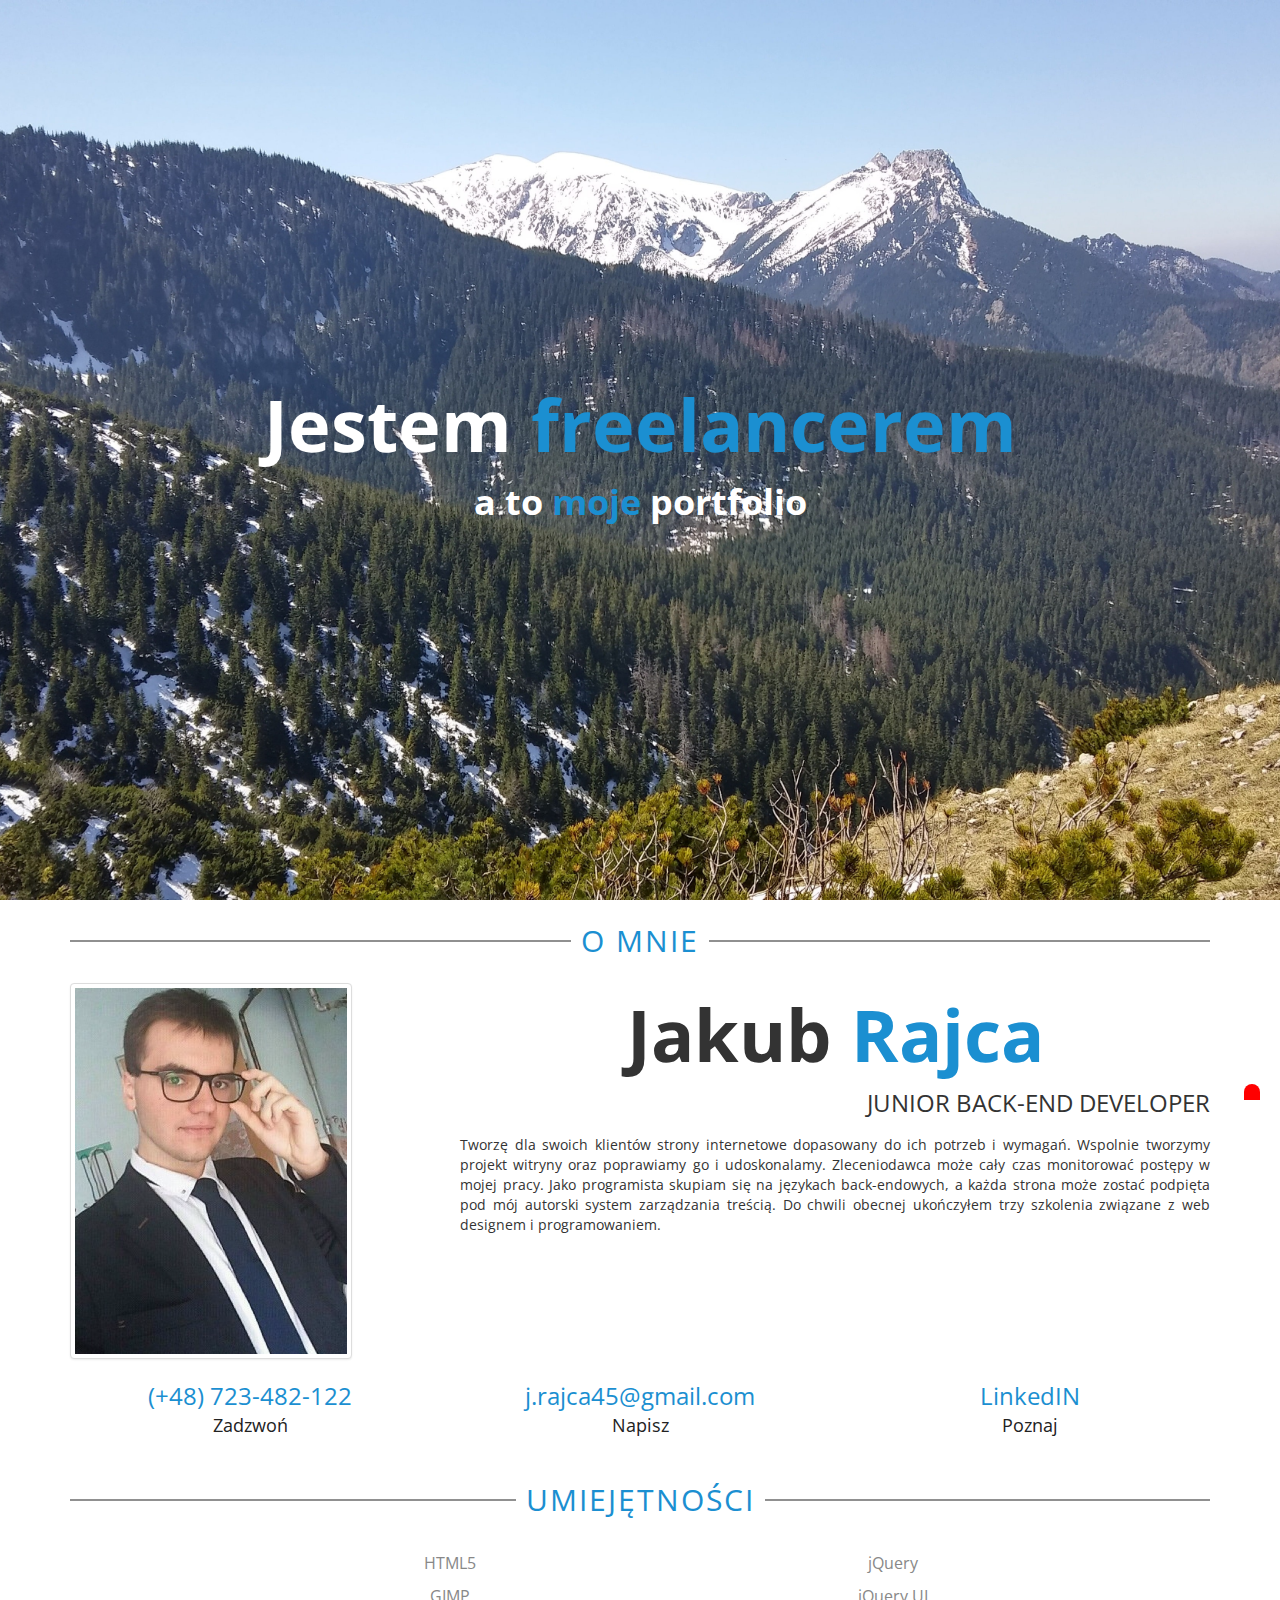
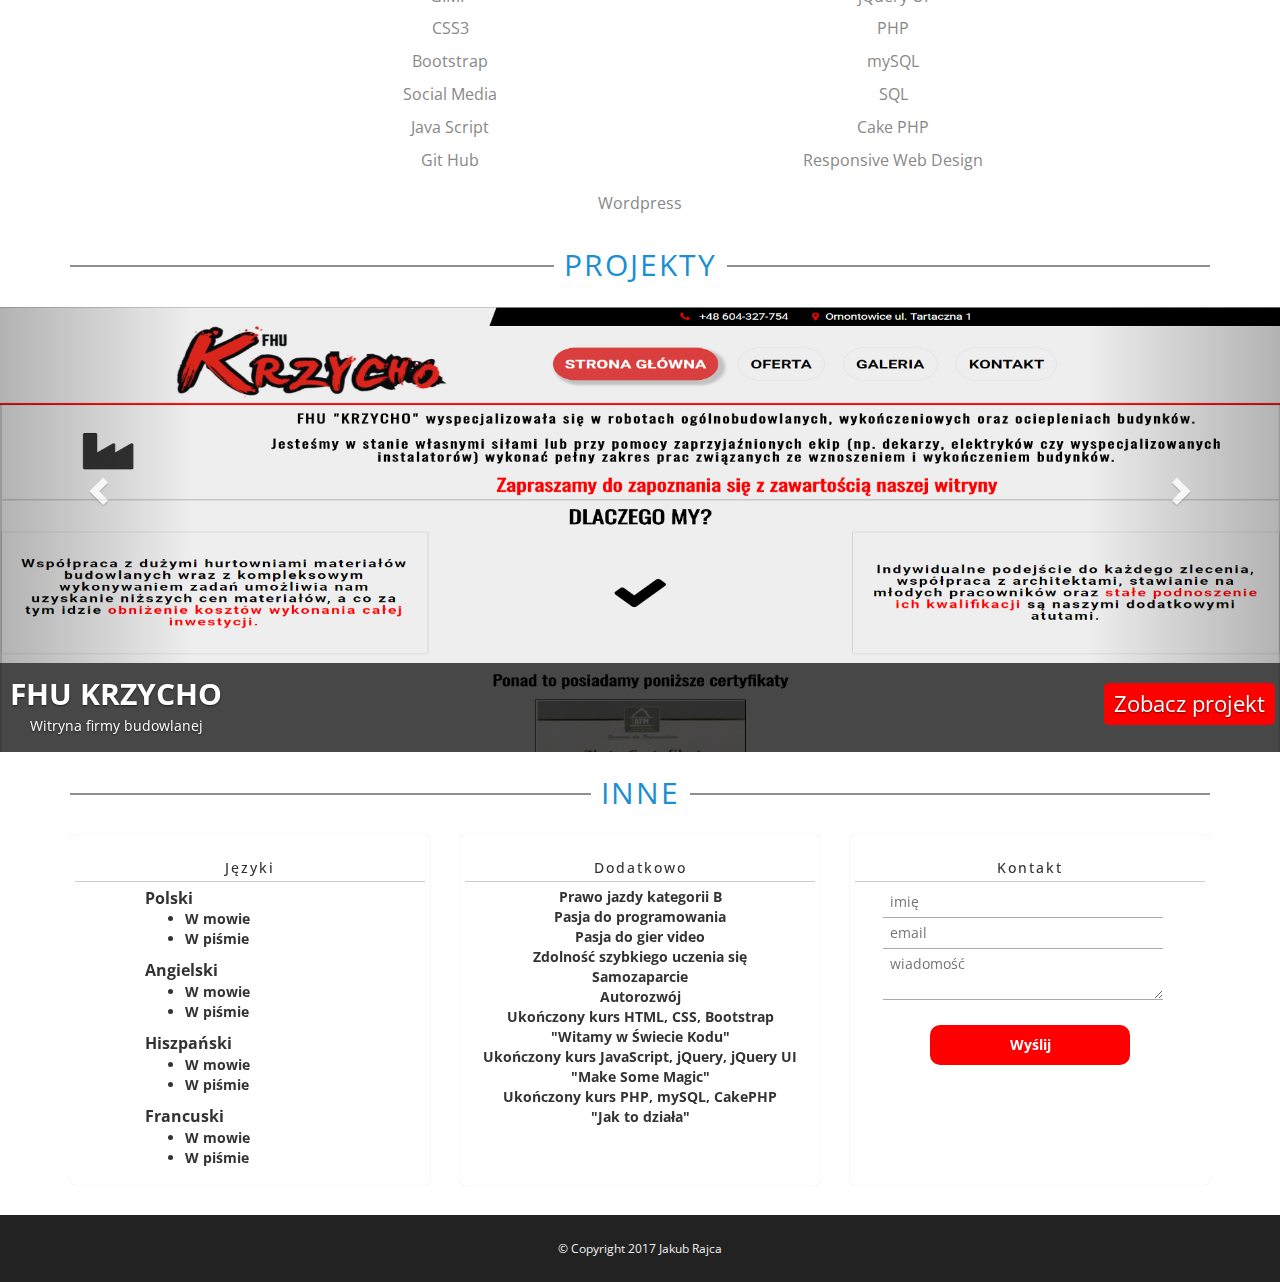
==== index.html @ 3b923778 "Małe zmiany" ====
<!DOCTYPE html>
<html>
	<head>
		<!-- metadefinicje -->
			<META charset="UTF-8">
		  <META HTTP-EQUIV="Content-Language" CONTENT="pl">
		  <META NAME="author" CONTENT="Jakub Rajca">
		  <META NAME="copyright" CONTENT="(c)2017 Jakub Rajca">
		  <META HTTP-EQUIV="Reply-to" CONTENT="j.rajca45@gmail.com">
			<!-- pozycjonowanie -->
			<meta name="robots" content="noodp">
		  <META NAME="description" CONTENT="Portfolio freelancera">
		  <META NAME="keywords" CONTENT="portfolio,Jakub Rajca,programista,front-end,back-end,strony internetowe,deweloper,programowanie,tworzenie stron,=">
		  <META NAME="robots" CONTENT="all">
		  <META NAME="revisit-after" CONTENT="7 days">
		  <META HTTP-EQUIV="Pragma" content="cache">

			<meta name="viewport" id="viewport" content="initial-scale=1.0">
		<!-- pluginy -->
			<!-- fonty -->
				<link href="https://fonts.googleapis.com/css?family=Open+Sans:400,700&amp;subset=latin-ext" rel="stylesheet">
			<!-- font awesome -->
				<link rel="stylesheet" href="https://use.fontawesome.com/releases/v5.4.1/css/all.css" integrity="sha384-5sAR7xN1Nv6T6+dT2mhtzEpVJvfS3NScPQTrOxhwjIuvcA67KV2R5Jz6kr4abQsz" crossorigin="anonymous">
			<!-- jquery -->
				<script src="plugins/jquery/main.js"></script>
			<!-- lightbox  Copyright (c) 2015 Lokesh Dhakar  http://lokeshdhakar.com  LICENSE: https://raw.githubusercontent.com/lokesh/lightbox2/master/LICENSE -->
				<link href="plugins/lightbox/css/lightbox.css" rel="stylesheet">
				<script src="plugins/lightbox/js/lightbox.js"></script>
			<!-- bootstrap -->
			<!-- Latest compiled and minified CSS -->
				<link rel="stylesheet" href="plugins/bootstrap/css/bootstrap.min.css"

			<!-- Optional theme -->
				<link rel="stylesheet" href="plugins/bootstrap/css/bootstrap-theme.min.css"

			<!-- Latest compiled and minified JavaScript -->
				<script src="plugins/bootstrap/js/bootstrap.min.js"></script>
		<!-- moje -->
			<script src="js/main.js"> </script>
			<link rel="stylesheet" href="css/main.css">
			<link rel="shortcut icon" href="img/favicon.ico">
	</head>

	<body>
	<!-- START naglowek -->
	<section class="naglowek">
		<div class="container">
			<div class="row">
				<div class="col-md-12">
					<div class="vertical" style="height:100vh;">
						<div class="vertical_in">
							<div class="naglowek_line1">Jestem <span class="color">freelancerem</span></div>
							<div class="naglowek_line2">a to <span class="color">moje</span> portfolio</div>
						</div>
					</div>
				</div>
			</div>
		</div>
	</section>
	<!-- END naglowek -->

	<!-- START about -->
		<section class="about">
			<div class="container">
				<!-- START opis -->
					<div class="row">
						<div class="col-md-12">
							<div class="opis"><span class="color">O mnie</span></div>
						</div>
					</div>
				<!-- END opis -->
				<!-- START zdjęcie i opis -->
					<div class="row">
						<div class="col-md-4">
							<a href="img/ja.png" data-lightbox="Ja" data-title="Ja"><img alt="Jakub Rajca" src="img/ja.png" class="img-responsive img-thumbnail"></a>
						</div>
						<div class="col-md-8">
							<div class="about_line1">Jakub <span class="color">Rajca</span></div>
							<div class="about_line2">Junior Back-end Developer</div>
							<div class="about_line3">
								Tworzę dla swoich klientów strony internetowe dopasowany do ich potrzeb i wymagań. Wspolnie tworzymy projekt witryny oraz poprawiamy go i udoskonalamy. Zleceniodawca może cały czas monitorować postępy w mojej pracy. Jako programista skupiam się na językach back-endowych, a każda strona może zostać podpięta pod mój autorski system zarządzania treścią. Do chwili obecnej ukończyłem trzy szkolenia związane z web designem i programowaniem.
						</div>
					</div>
				</div>
				<!-- END zdjęcie i opis -->
				<!-- START ikony -->
					<div class="row">
						<div class="col-md-4">
							<a href="tel:723482122" class="ikona" target="_blank">
								<div class="ikona_line1">
									<i class="fas fa-phone-square"></i>
								</div>
								<div class="ikona_line2 color">
									(+48) 723-482-122
								</div>
								<div class="ikona_line3">
									Zadzwoń
								</div>
							</a>
						</div>
						<div class="col-md-4">
							<a href="mailto:j.rajca45@gmail.com" class="ikona" target="_blank">
								<div class="ikona_line1">
									<i class="fa fa-envelope" aria-hidden="true"></i>
								</div>
								<div class="ikona_line2 color">
									j.rajca45@gmail.com
								</div>
								<div class="ikona_line3">
									Napisz
								</div>
							</a>
						</div>
						<div class="col-md-4">
							<a href="https://www.linkedin.com/in/jakub-rajca-a73796143/" class="ikona" target="_blank">
								<div class="ikona_line1">
									<i class="fab fa-linkedin"></i>
								</div>
								<div class="ikona_line2 color">
									LinkedIN
								</div>
								<div class="ikona_line3">
									Poznaj
								</div>
							</a>
						</div>
					</div>
				<!-- END ikony -->
			</div>
		</section>
	<!-- END about -->
	<!-- START cv -->
		<section class="cv hide">
			<div class="vertical" style="height:200px;">
				<div class="vertical_in">
					<a href="files" target="_blank" class="cvbtn bgcolor anim">Pobierz CV</a>
				</div>
			</div>
		</section>
	<!-- END cv -->
	<!-- START umiejętności -->
		<section class="skills">
			<div class="container">
					<!-- START opis -->
						<div class="row">
							<div class="col-md-12">
								<div class="opis"><span class="color">Umiejętności</span></div>
							</div>
						</div>
					<!-- END opis -->
					<div class="skill_container col-md-6 col-sm-12 col-xs-12">
					<!-- START linia -->
						<div class="row m-t-10 m-b-10">
							<div class="col-md-4">
								<i class="fab fa-html5 skills_ico hidden-sm hidden-xs"></i>
							</div>
							<div class="col-md-8">
								<div class="skills_desc">HTML5</div>
							</div>
						</div>
					<!-- END linia -->
						<!-- START linia -->
							<div class="row m-t-10 m-b-10">
								<div class="col-md-4">
									<i class="fa fa-paint-brush skills_ico hidden-xs hidden-sm" aria-hidden="true"></i>
								</div>
								<div class="col-md-8">
									<div class="skills_desc">GIMP</div>
								</div>
							</div>
						<!-- END linia -->
						<!-- START linia -->
							<div class="row m-t-10 m-b-10">
								<div class="col-md-4">
									<i class="fab fa-css3-alt skills_ico hidden-xs hidden-sm" aria-hidden="true"></i>
								</div>
								<div class="col-md-8">
									<div class="skills_desc">CSS3</div>
								</div>
							</div>
						<!-- END linia -->
						<!-- START linia -->
							<div class="row m-t-10 m-b-10">
								<div class="col-md-4">
									<i class="fa fa-table skills_ico hidden-xs hidden-sm" aria-hidden="true"></i>
								</div>
								<div class="col-md-8">
									<div class="skills_desc">Bootstrap</div>
								</div>
							</div>
						<!-- END linia -->
						<!-- START linia -->
							<div class="row m-t-10 m-b-10">
								<div class="col-md-4">
									<i class="fab fa-facebook-square skills_ico hidden-xs hidden-sm" aria-hidden="true"></i>
								</div>
								<div class="col-md-8">
									<div class="skills_desc">Social Media</div>
								</div>
							</div>
						<!-- END linia -->
						<!-- START linia -->
							<div class="row m-t-10 m-b-10">
								<div class="col-md-4">
									<i class="fab fa-js-square skills_ico hidden-xs hidden-sm" aria-hidden="true"></i>
								</div>
								<div class="col-md-8">
									<div class="skills_desc">Java Script</div>
								</div>
							</div>
						<!-- END linia -->
						<!-- START linia -->
							<div class="row m-t-10 m-b-10">
								<div class="col-md-4">
									<i class="fab fa-github skills_ico hidden-xs hidden-sm" aria-hidden="true"></i>
								</div>
								<div class="col-md-8">
									<div class="skills_desc">Git Hub</div>
								</div>
							</div>
						<!-- END linia -->
					</div>
					<div class="skill_container col-md-4 col-sm-12 col-xs-12">
						<!-- START linia -->
							<div class="row m-t-10 m-b-10">
								<div class="col-md-4">
									<i class="fa fa-book skills_ico hidden-xs hidden-sm" aria-hidden="true"></i>
								</div>
								<div class="col-md-8">
									<div class="skills_desc">jQuery</div>
								</div>
							</div>
						<!-- END linia -->
						<!-- START linia -->
							<div class="row m-t-10 m-b-10">
								<div class="col-md-4">
									<i class="fa fa-user skills_ico hidden-xs hidden-sm" aria-hidden="true"></i>
								</div>
								<div class="col-md-8">
									<div class="skills_desc">jQuery UI</div>
								</div>
							</div>
						<!-- END linia -->
						<!-- START linia -->
							<div class="row m-t-10 m-b-10">
								<div class="col-md-4">
									<i class="fas fa-file-code skills_ico hidden-xs hidden-sm" aria-hidden="true"></i>
								</div>
								<div class="col-md-8">
									<div class="skills_desc">PHP</div>
								</div>
							</div>
						<!-- END linia -->
						<!-- START linia -->
							<div class="row m-t-10 m-b-10">
								<div class="col-md-4">
									<i class="fas fa-database skills_ico hidden-xs hidden-sm" aria-hidden="true"></i>
								</div>
								<div class="col-md-8">
									<div class="skills_desc">mySQL</div>
								</div>
							</div>
						<!-- END linia -->
						<!-- START linia -->
							<div class="row m-t-10 m-b-10">
								<div class="col-md-4">
									<i class="fas fa-database skills_ico hidden-xs hidden-sm" aria-hidden="true"></i>
								</div>
								<div class="col-md-8">
									<div class="skills_desc">SQL</div>
								</div>
							</div>
						<!-- END linia -->
						<!-- START linia -->
							<div class="row m-t-10 m-b-10">
								<div class="col-md-4">
									<i class="fas fa-birthday-cake skills_ico hidden-xs hidden-sm" aria-hidden="true"></i>
								</div>
								<div class="col-md-8">
									<div class="skills_desc">Cake PHP</div>
								</div>
							</div>
						<!-- END linia -->
						<!-- START linia -->
							<div class="row m-t-10 m-b-10">
								<div class="col-md-4">
									<i class="fa fa-table skills_ico hidden-xs hidden-sm" aria-hidden="true"></i>
								</div>
								<div class="col-md-8">
									<div class="skills_desc">Responsive Web Design</div>
								</div>
							</div>
						<!-- END linia -->
					</div>
					<div class="skill_container col-md-12 col-sm-12 col-xs-12" style="text-align:center;">
					<!-- START linia -->
						<div class="row m-t-10 m-b-10">
							<div class="col-md-12">
								<i class="fab fa-wordpress skills_ico hidden-xs hidden-sm" aria-hidden="true" style="float:none;"></i>
								<div class="skills_desc">Wordpress</div>
							</div>
						</div>
					<!-- END linia -->
				</div>
			</div>
		</section>
	<!-- END umiejętności -->
	<!-- START projekty -->
		<section class="projects hidden-xs hidden-sm">
			<div class="container">
				<!-- START opis -->
						<div class="row">
							<div class="col-md-12">
								<div class="opis"><span class="color">Projekty</span></div>
							</div>
						</div>
					<!-- END opis -->
			</div>
			<!-- START slider -->
				<div id="carousel-example-generic" class="carousel slide" data-ride="carousel">

					  <!-- Wrapper for slides -->
						<div class="carousel-inner" role="listbox">
							<!-- START item -->
								<div class="item active">
									<img class="slider_img" src="img/slider/1.jpg" alt="">
									<div class="carousel-caption">
										<div class="conteiner-fluid">
											<div class="row">
												<div class="col-md-8">
													<div class="slider_title">
														FHU Krzycho
													</div>
													<div class="slider_desc">
														Witryna firmy budowlanej
													</div>
												</div>
													<a href="http://test.jakubrajca.pl/" target="_blank" class="slider_btn bgcolor">
														Zobacz projekt
													</a>
												</div>
											</div>
										</div>
									</div>
									<div class="item">
										<img class="slider_img" src="img/slider/2.jpg" alt="">
										<div class="carousel-caption">
											<div class="conteiner-fluid">
												<div class="row">
													<div class="col-md-8">
														<div class="slider_title">
															Marek Sztaigli
														</div>
														<div class="slider_desc">
															Portfolio fotografa. Zawiera autorski - napisany przeze mnie system cms.
														</div>
													</div>
														<a href="http://marekphoto.pl" target="_blank" class="slider_btn bgcolor">
															Zobacz projekt
														</a>
													</div>
												</div>
											</div>
										</div>
										<div class="item">
											<img class="slider_img" src="img/slider/3.jpg" alt="">
											<div class="carousel-caption">
												<div class="conteiner-fluid">
													<div class="row">
														<div class="col-md-8">
															<div class="slider_title">
																Th-gama
															</div>
															<div class="slider_desc">
																Witryna firmy TH-GAMA.
															</div>
														</div>
															<a href="http://th-gama.pl/" target="_blank" class="slider_btn bgcolor">
																Zobacz projekt
															</a>
														</div>
													</div>
												</div>
											</div>

					  <!-- Controls -->
						  <a class="left carousel-control" href="#carousel-example-generic" role="button" data-slide="prev">
							<span class="glyphicon glyphicon-chevron-left" aria-hidden="true"></span>
							<span class="sr-only">Previous</span>
						  </a>
						  <a class="right carousel-control" href="#carousel-example-generic" role="button" data-slide="next">
							<span class="glyphicon glyphicon-chevron-right" aria-hidden="true"></span>
							<span class="sr-only">Next</span>
						  </a>
					</div>
				</div>
			<!-- END slider -->
		</section>
	<!-- END projekty -->
	<!-- START projekty mobile -->
		<section class="projects_small visible-xs visible-sm">
			<!-- START opis -->
				<div class="row">
					<div class="col-md-12">
						<div class="opis"><span class="color">Projekty</span></div>
					</div>
				</div>
			<!-- END opis -->
			<div class="container">
				<div class="project_box">
					<div class="project_pic">
						<a href="http://test.jakubrajca.pl" target="_blank">
							<img class="img-responsive"src="img/slider/1.jpg">
						</a>
					</div>
					<div class="project_title">
						FHU Krzycho
					</div>
				</div>
			</div>
			<div class="container">
				<div class="project_box">
					<div class="project_pic">
						<a href="http://marekphoto.pl" target="_blank">
							<img class="img-responsive"src="img/slider/2.jpg">
						</a>
					</div>
					<div class="project_title">
						Marek Photo
					</div>
				</div>
			</div>
			<div class="container">
				<div class="project_box">
					<div class="project_pic">
						<a href="http://th-gama.pl" target="_blank">
							<img class="img-responsive"src="img/slider/3.jpg">
						</a>
					</div>
					<div class="project_title">
						Th-gama
					</div>
				</div>
			</div>
		</section>
	<!-- END projekty mobile -->
	<!-- START inne -->
		<section class="other">
			<div class="container">
				<!-- START opis -->
						<div class="row">
							<div class="col-md-12">
								<div class="opis"><span class="color">Inne</span></div>
							</div>
						</div>
					<!-- END opis -->
					<div class="row">
						<!--START onebox -->
							<div class="col-md-4">
								<div class="others_onebox anim">
									<h3>Języki</h3>
									<!--START język -->
										<div class="language_box">
											<div class="language_title">
												Polski
											</div>
											<ul>
												<li>
													<b>W mowie</b>
													<br>
													<i class="fa fa-star color" aria-hidden="true"></i>
													<i class="fa fa-star color" aria-hidden="true"></i>
													<i class="fa fa-star color" aria-hidden="true"></i>
													<i class="fa fa-star color" aria-hidden="true"></i>
													<i class="fa fa-star color" aria-hidden="true"></i>
												</li>
												<li>
													<b>W piśmie</b>
													<br>
													<i class="fa fa-star color" aria-hidden="true"></i>
													<i class="fa fa-star color" aria-hidden="true"></i>
													<i class="fa fa-star color" aria-hidden="true"></i>
													<i class="fa fa-star" aria-hidden="true"></i>
													<i class="fa fa-star" aria-hidden="true"></i>
												</li>
											</ul>
										</div>
									<!-- END język -->
									<!--START język -->
										<div class="language_box">
											<div class="language_title">
												Angielski
											</div>
											<ul>
												<li>
													<b>W mowie</b>
													<br>
													<i class="fa fa-star color" aria-hidden="true"></i>
													<i class="fa fa-star color" aria-hidden="true"></i>
													<i class="fa fa-star color" aria-hidden="true"></i>
													<i class="fa fa-star color" aria-hidden="true"></i>
													<i class="fa fa-star color" aria-hidden="true"></i>
												</li>
												<li>
													<b>W piśmie</b>
													<br>
													<i class="fa fa-star color" aria-hidden="true"></i>
													<i class="fa fa-star color" aria-hidden="true"></i>
													<i class="fa fa-star color" aria-hidden="true"></i>
													<i class="fa fa-star color" aria-hidden="true"></i>
													<i class="fa fa-star" aria-hidden="true"></i>
												</li>
											</ul>
										</div>
									<!-- END język -->
									<!--START język -->
										<div class="language_box">
											<div class="language_title">
												Hiszpański
											</div>
											<ul>
												<li>
													<b>W mowie</b>
													<br>
													<i class="fa fa-star color" aria-hidden="true"></i>
													<i class="fa fa-star color" aria-hidden="true"></i>
													<i class="fa fa-star color" aria-hidden="true"></i>
													<i class="fa fa-star" aria-hidden="true"></i>
													<i class="fa fa-star" aria-hidden="true"></i>
												</li>
												<li>
													<b>W piśmie</b>
													<br>
													<i class="fa fa-star color" aria-hidden="true"></i>
													<i class="fa fa-star color" aria-hidden="true"></i>
													<i class="fa fa-star color" aria-hidden="true"></i>
													<i class="fa fa-star" aria-hidden="true"></i>
													<i class="fa fa-star" aria-hidden="true"></i>
												</li>
											</ul>
										</div>
									<!-- END język -->
									<!--START język -->
										<div class="language_box">
											<div class="language_title">
												Francuski
											</div>
											<ul>
												<li>
													<b>W mowie</b>
													<br>
													<i class="fa fa-star color" aria-hidden="true"></i>
													<i class="fa fa-star color" aria-hidden="true"></i>
													<i class="fa fa-star" aria-hidden="true"></i>
													<i class="fa fa-star" aria-hidden="true"></i>
													<i class="fa fa-star" aria-hidden="true"></i>
												</li>
												<li>
													<b>W piśmie</b>
													<br>
													<i class="fa fa-star color" aria-hidden="true"></i>
													<i class="fa fa-star color" aria-hidden="true"></i>
													<i class="fa fa-star" aria-hidden="true"></i>
													<i class="fa fa-star" aria-hidden="true"></i>
													<i class="fa fa-star" aria-hidden="true"></i>
												</li>
											</ul>
										</div>
									<!-- END język -->
								</div>
							</div>
						<!-- END onebox -->
						<!--START onebox -->
							<div class="col-md-4">
								<div class="others_onebox anim">
									<h3>Dodatkowo</h3>
									<div class="others_others">
										<ul class="others_list">
											<li>Prawo jazdy kategorii B</li>
											<li>Pasja do programowania</li>
											<li>Pasja do gier video</li>
											<li>Zdolność szybkiego uczenia się</li>
											<li>Samozaparcie</li>
											<li>Autorozwój</li>
											<li>Ukończony kurs HTML, CSS, Bootstrap <br>"Witamy w Świecie Kodu"</li>
											<li>Ukończony kurs JavaScript, jQuery, jQuery UI <br> "Make Some Magic"</li>
											<li>Ukończony kurs PHP, mySQL, CakePHP <br> "Jak to działa"</li>
										</ul>
									</div>
								</div>
							</div>
						<!-- END onebox -->
						<!--START onebox -->
							<div class="col-md-4">
								<div class="others_onebox anim">
									<h3>Kontakt</h3>
									<div class="kontakt_box_all1">
										<input class="contact_elem" id="c_name" placeholder="imię">
										<div class="error err_c_name"></div>
										<input class="contact_elem" id="c_email" placeholder="email">
										<div class="error err_c_email"></div>
										<textarea class="contact_elem" id="c_text" placeholder="wiadomość"></textarea>
										<div class="error err_c_text"></div>
										<div class="contact_btn bgcolor">Wyślij</div>
									</div>
									<div class="kontakt_box_all2">

									</div>
								</div>
							</div>
						<!-- END onebox -->
					</div>
			</div>
		</section>
	<!-- END inne -->
	<!-- START stopka -->
		<footer class="footer">
			<div class="footer_copy">
				&copy Copyright 2017 Jakub Rajca
			</div>
		</footer>
	<!-- END stopka -->
	<div class="arrow bgcolor anim">
		<i class="fas fa-arrow-up anim"></i>
	</div>
	</body>
</html>
---- css/main.css ----
@import url('constant.css');
@import url('layout.css');
@import url('bootstrapfix.css');
@import url('mobile.css');
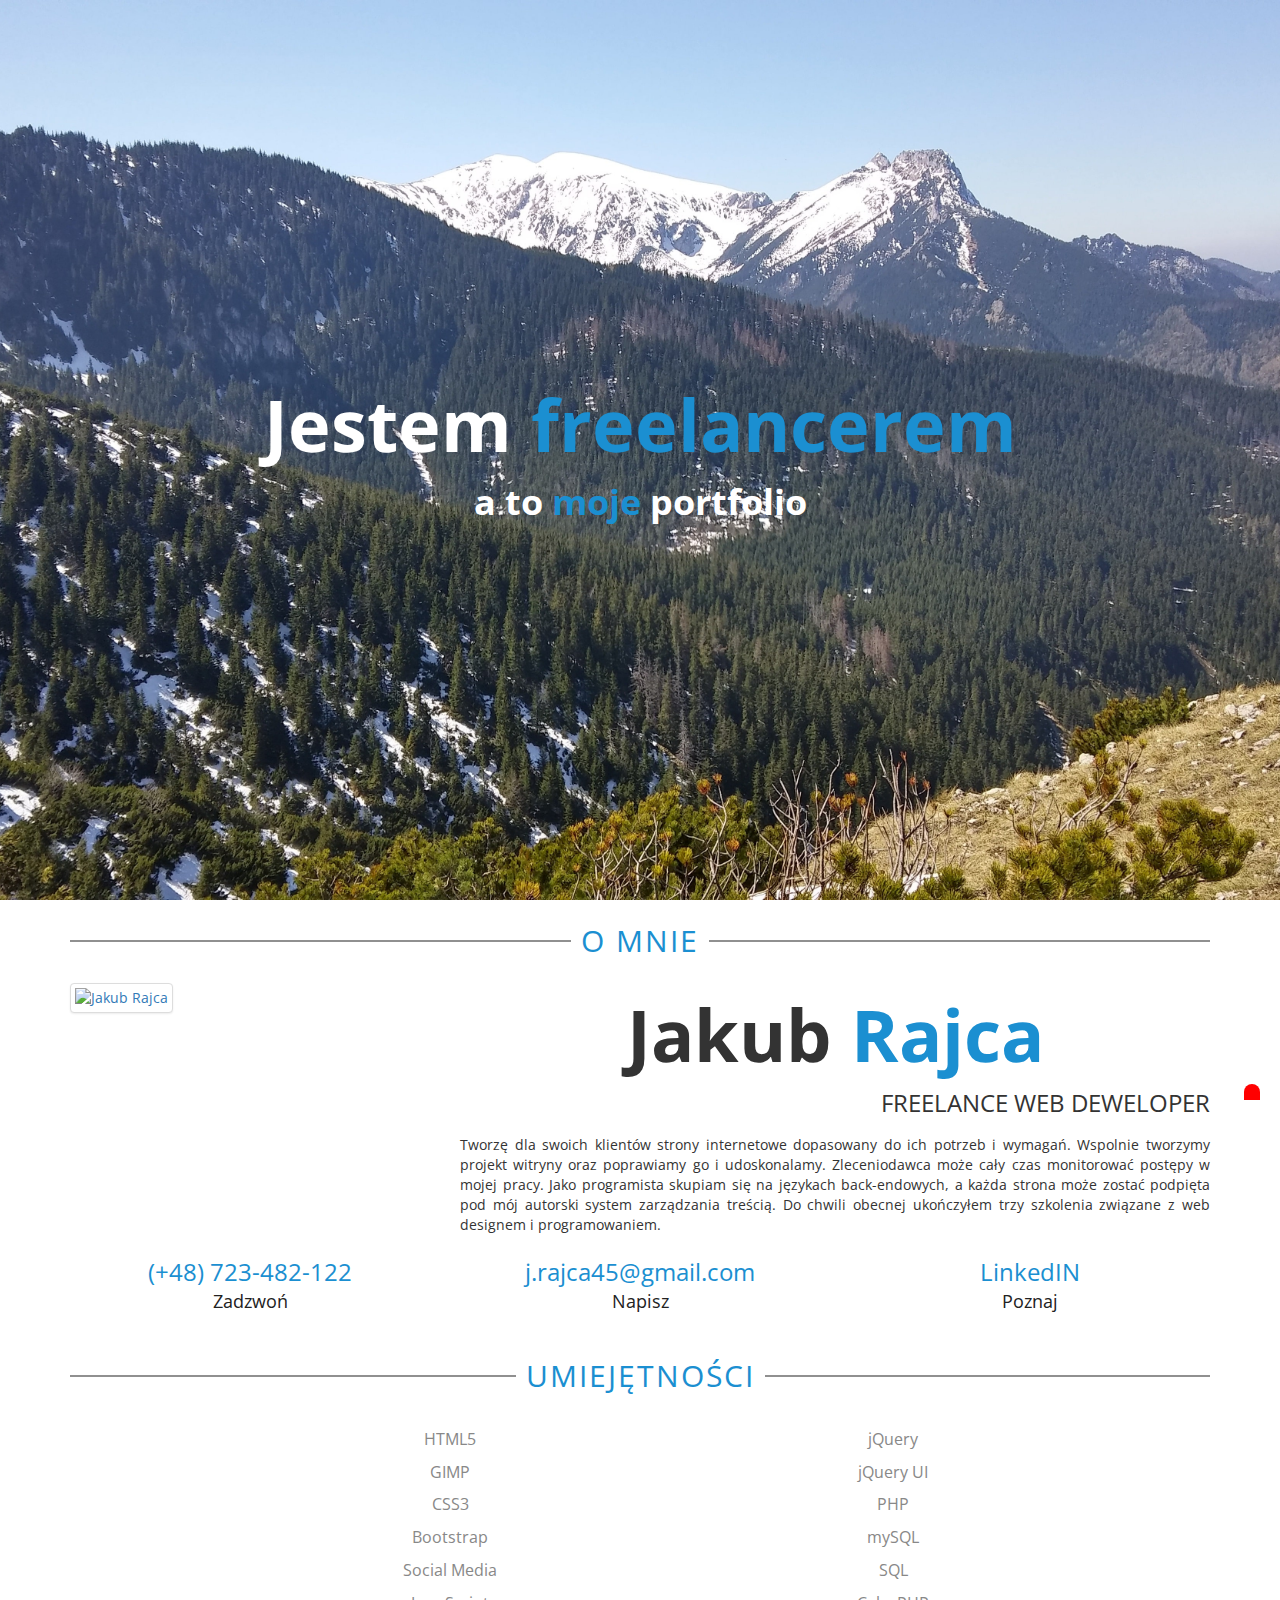
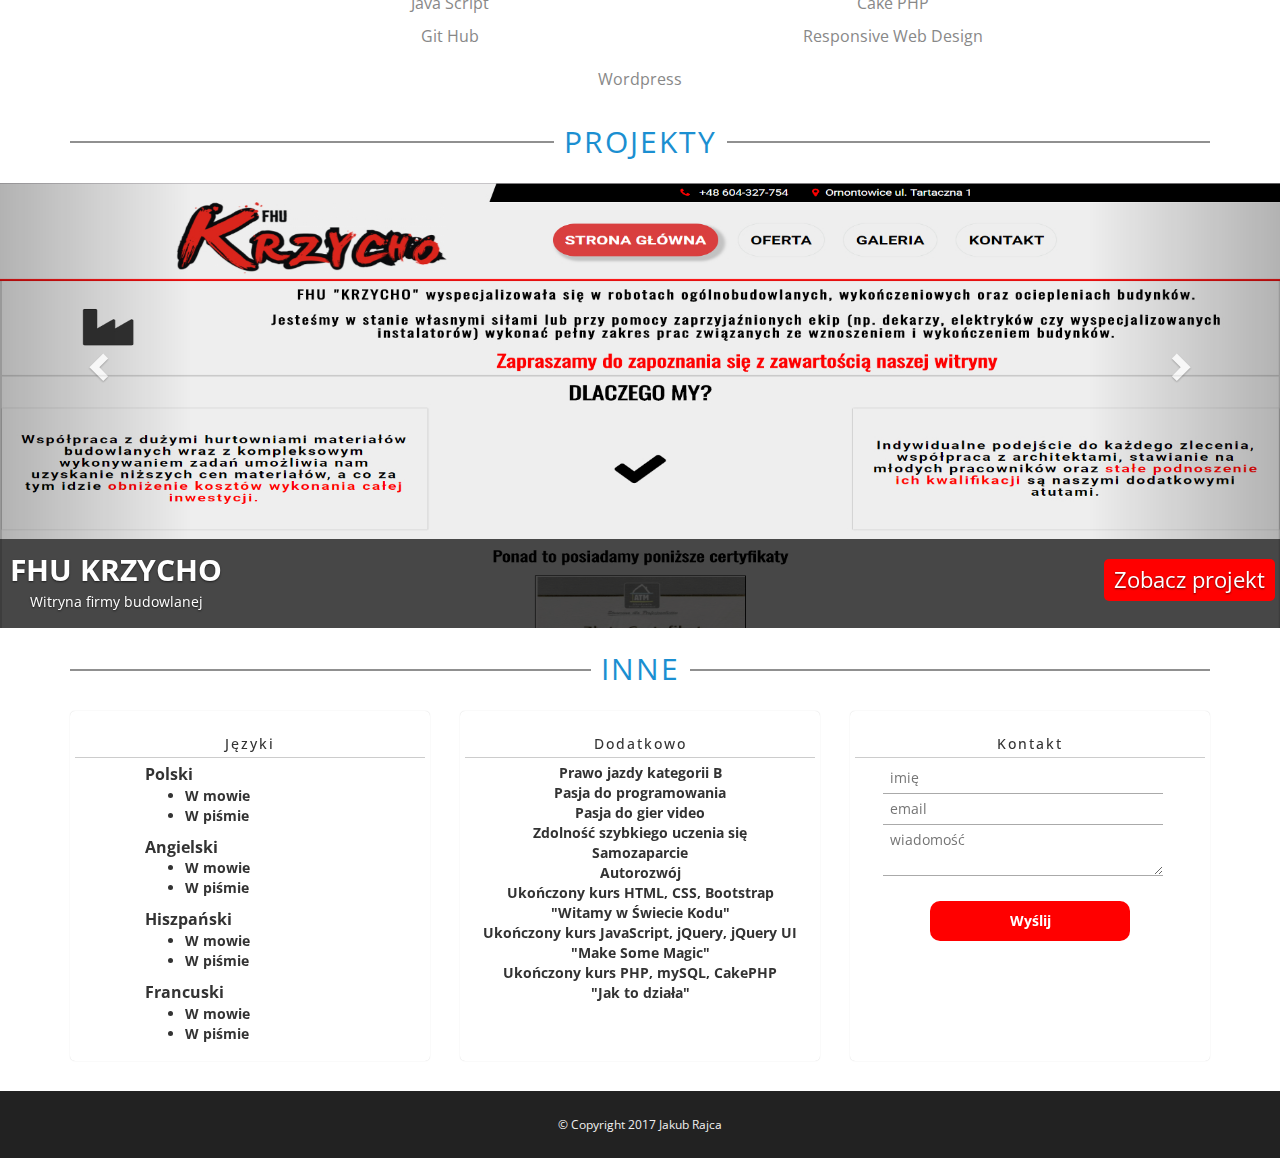
==== commit 49822a31: "Responive Changes" ====
--- a/index.html
+++ b/index.html
@@ -72,11 +72,11 @@
 				<!-- START zdjęcie i opis -->
 					<div class="row">
 						<div class="col-md-4">
-							<a href="img/ja.png" data-lightbox="Ja" data-title="Ja"><img alt="Jakub Rajca" src="img/ja.png" class="img-responsive img-thumbnail"></a>
+							<a href="img/ja.jpg" data-lightbox="Ja" data-title="Ja"><img alt="Jakub Rajca" src="img/ja.jpg" class="img-responsive img-thumbnail"></a>
 						</div>
 						<div class="col-md-8">
 							<div class="about_line1">Jakub <span class="color">Rajca</span></div>
-							<div class="about_line2">Junior Back-end Developer</div>
+							<div class="about_line2">Freelance Web Deweloper</div>
 							<div class="about_line3">
 								Tworzę dla swoich klientów strony internetowe dopasowany do ich potrzeb i wymagań. Wspolnie tworzymy projekt witryny oraz poprawiamy go i udoskonalamy. Zleceniodawca może cały czas monitorować postępy w mojej pracy. Jako programista skupiam się na językach back-endowych, a każda strona może zostać podpięta pod mój autorski system zarządzania treścią. Do chwili obecnej ukończyłem trzy szkolenia związane z web designem i programowaniem.
 						</div>
@@ -335,7 +335,7 @@
 														Witryna firmy budowlanej
 													</div>
 												</div>
-													<a href="http://test.jakubrajca.pl/" target="_blank" class="slider_btn bgcolor">
+													<a href="http://projekt1.wipaka.com.pl/" target="_blank" class="slider_btn bgcolor">
 														Zobacz projekt
 													</a>
 												</div>
@@ -382,6 +382,26 @@
 													</div>
 												</div>
 											</div>
+											<div class="item">
+												<img class="slider_img" src="img/slider/4.png" alt="">
+												<div class="carousel-caption">
+													<div class="conteiner-fluid">
+														<div class="row">
+															<div class="col-md-8">
+																<div class="slider_title">
+																	Konfigurator Cenowy
+																</div>
+																<div class="slider_desc">
+																	Porównywarka cen stworzona dla firmy produkującej komputery
+																</div>
+															</div>
+																<a href="http://projekt2.wipaka.com.pl/" target="_blank" class="slider_btn bgcolor">
+																	Zobacz projekt
+																</a>
+															</div>
+														</div>
+													</div>
+												</div>
 
 					  <!-- Controls -->
 						  <a class="left carousel-control" href="#carousel-example-generic" role="button" data-slide="prev">
@@ -398,7 +418,7 @@
 		</section>
 	<!-- END projekty -->
 	<!-- START projekty mobile -->
-		<section class="projects_small visible-xs visible-sm">
+		<section class="container projects_small visible-xs visible-sm">
 			<!-- START opis -->
 				<div class="row">
 					<div class="col-md-12">
@@ -409,7 +429,7 @@
 			<div class="container">
 				<div class="project_box">
 					<div class="project_pic">
-						<a href="http://test.jakubrajca.pl" target="_blank">
+						<a href="http://projekt1.jakubrajca.pl" target="_blank">
 							<img class="img-responsive"src="img/slider/1.jpg">
 						</a>
 					</div>
@@ -418,6 +438,7 @@
 					</div>
 				</div>
 			</div>
+			<hr>
 			<div class="container">
 				<div class="project_box">
 					<div class="project_pic">
@@ -430,6 +451,7 @@
 					</div>
 				</div>
 			</div>
+			<hr>
 			<div class="container">
 				<div class="project_box">
 					<div class="project_pic">
@@ -439,6 +461,19 @@
 					</div>
 					<div class="project_title">
 						Th-gama
+					</div>
+				</div>
+			</div>
+			<hr>
+			<div class="container">
+				<div class="project_box">
+					<div class="project_pic">
+						<a href="http://projekt2.wipaka.com.pl/" target="_blank">
+							<img class="img-responsive"src="img/slider/4.png">
+						</a>
+					</div>
+					<div class="project_title">
+						Konfigurator Cenowy
 					</div>
 				</div>
 			</div>
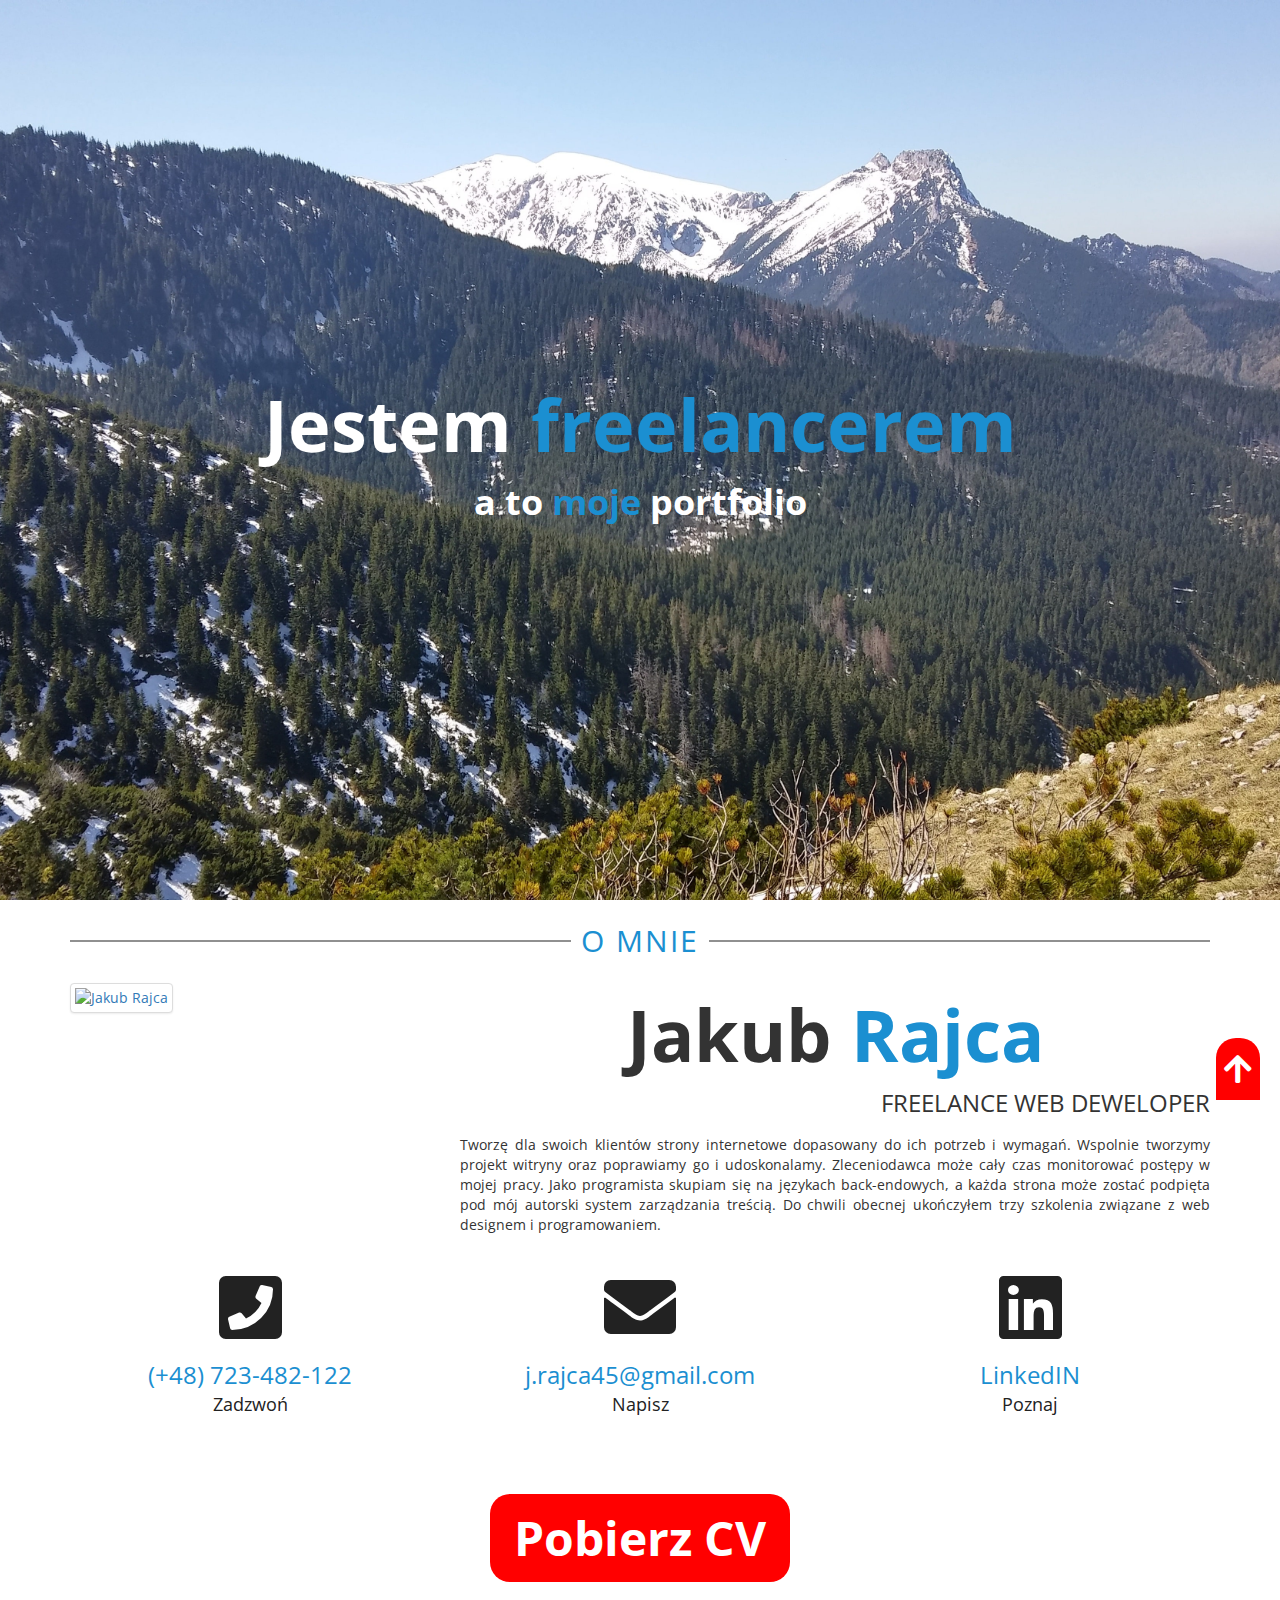
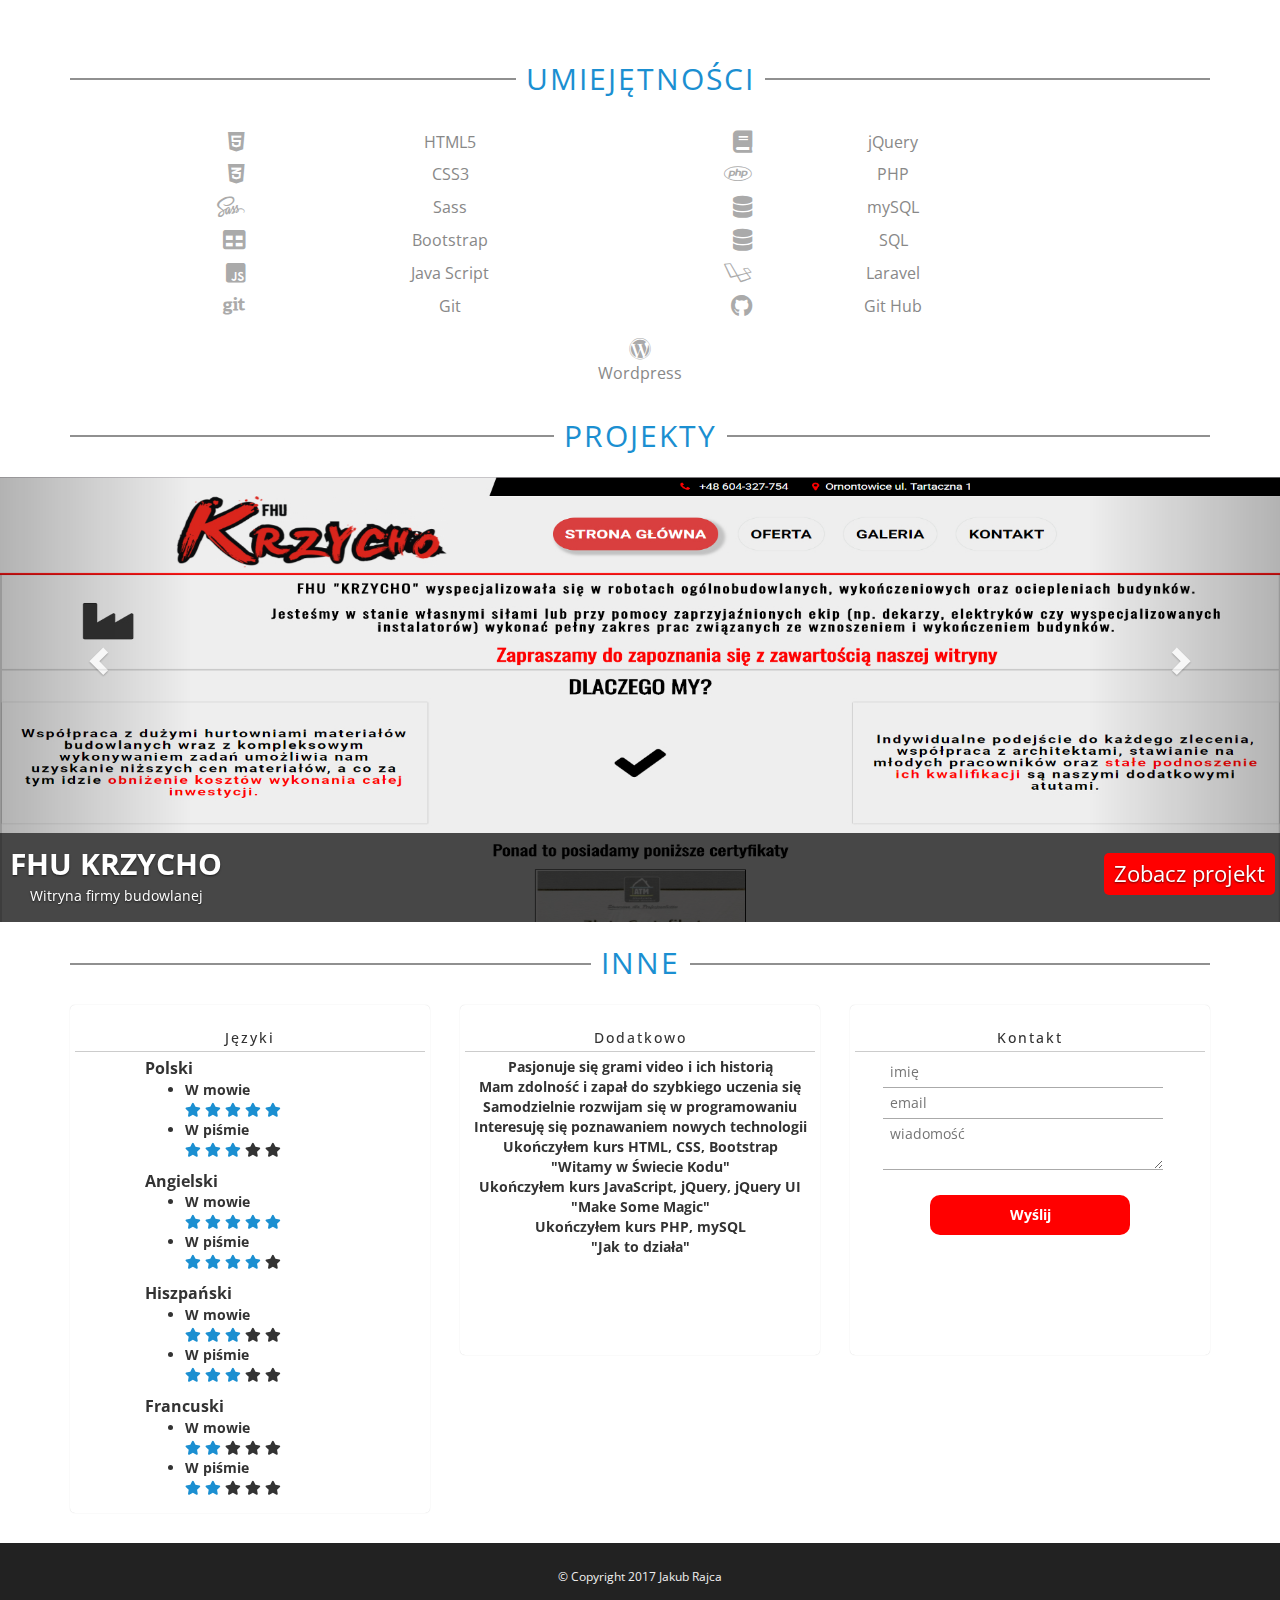
==== commit 79547637: "FontAwesome Update" ====
--- a/index.html
+++ b/index.html
@@ -1,26 +1,25 @@
 <!DOCTYPE html>
 <html>
 	<head>
+		<title>Portfolio Jakub Rajca</title>
 		<!-- metadefinicje -->
-			<META charset="UTF-8">
-		  <META HTTP-EQUIV="Content-Language" CONTENT="pl">
-		  <META NAME="author" CONTENT="Jakub Rajca">
-		  <META NAME="copyright" CONTENT="(c)2017 Jakub Rajca">
-		  <META HTTP-EQUIV="Reply-to" CONTENT="j.rajca45@gmail.com">
-			<!-- pozycjonowanie -->
-			<meta name="robots" content="noodp">
-		  <META NAME="description" CONTENT="Portfolio freelancera">
-		  <META NAME="keywords" CONTENT="portfolio,Jakub Rajca,programista,front-end,back-end,strony internetowe,deweloper,programowanie,tworzenie stron,=">
-		  <META NAME="robots" CONTENT="all">
-		  <META NAME="revisit-after" CONTENT="7 days">
-		  <META HTTP-EQUIV="Pragma" content="cache">
-
-			<meta name="viewport" id="viewport" content="initial-scale=1.0">
+		<meta name="title" content="Portfolio Jakub Rajca">
+		<meta name="description" content="Portfolio Freelancera">
+		<meta name="keywords" content="Jakub, Rajca, programowanie, programista, back-end, front-end, developer, strony, internetowe, aplikacje">
+		<meta name="robots" content="index, follow">
+		<meta http-equiv="Content-Type" content="text/html; charset=utf-8">
+		<meta name="language" content="Polish">
+		<meta name="revisit-after" content="7 days">
+		<meta name="author" content="Jakub Rajca">
+		<META NAME="copyright" CONTENT="(c)2017 Jakub Rajca">
+		<META HTTP-EQUIV="Reply-to" CONTENT="j.rajca45@gmail.com">
+		<META NAME="robots" CONTENT="all">
+		<META name="viewport" id="viewport" content="initial-scale=1.0">
 		<!-- pluginy -->
 			<!-- fonty -->
 				<link href="https://fonts.googleapis.com/css?family=Open+Sans:400,700&amp;subset=latin-ext" rel="stylesheet">
 			<!-- font awesome -->
-				<link rel="stylesheet" href="https://use.fontawesome.com/releases/v5.4.1/css/all.css" integrity="sha384-5sAR7xN1Nv6T6+dT2mhtzEpVJvfS3NScPQTrOxhwjIuvcA67KV2R5Jz6kr4abQsz" crossorigin="anonymous">
+				<link rel="stylesheet" href="plugins/fontawesome/css/all.css">
 			<!-- jquery -->
 				<script src="plugins/jquery/main.js"></script>
 			<!-- lightbox  Copyright (c) 2015 Lokesh Dhakar  http://lokeshdhakar.com  LICENSE: https://raw.githubusercontent.com/lokesh/lightbox2/master/LICENSE -->
@@ -28,14 +27,14 @@
 				<script src="plugins/lightbox/js/lightbox.js"></script>
 			<!-- bootstrap -->
 			<!-- Latest compiled and minified CSS -->
-				<link rel="stylesheet" href="plugins/bootstrap/css/bootstrap.min.css"
+				<link rel="stylesheet" href="plugins/bootstrap/css/bootstrap.min.css">
 
 			<!-- Optional theme -->
-				<link rel="stylesheet" href="plugins/bootstrap/css/bootstrap-theme.min.css"
+				<link rel="stylesheet" href="plugins/bootstrap/css/bootstrap-theme.min.css">
 
 			<!-- Latest compiled and minified JavaScript -->
 				<script src="plugins/bootstrap/js/bootstrap.min.js"></script>
-		<!-- moje -->
+		<!-- własne -->
 			<script src="js/main.js"> </script>
 			<link rel="stylesheet" href="css/main.css">
 			<link rel="shortcut icon" href="img/favicon.ico">
@@ -130,10 +129,10 @@
 		</section>
 	<!-- END about -->
 	<!-- START cv -->
-		<section class="cv hide">
+		<section class="cv">
 			<div class="vertical" style="height:200px;">
 				<div class="vertical_in">
-					<a href="files" target="_blank" class="cvbtn bgcolor anim">Pobierz CV</a>
+					<a href="files/cv.pdf" target="_blank" class="cvbtn bgcolor anim">Pobierz CV</a>
 				</div>
 			</div>
 		</section>
@@ -149,33 +148,33 @@
 						</div>
 					<!-- END opis -->
 					<div class="skill_container col-md-6 col-sm-12 col-xs-12">
-					<!-- START linia -->
+						<!-- START linia -->
+							<div class="row m-t-10 m-b-10">
+								<div class="col-md-4">
+									<i class="fab fa-html5 skills_ico hidden-sm hidden-xs"></i>
+								</div>
+								<div class="col-md-8">
+									<div class="skills_desc">HTML5</div>
+								</div>
+							</div>
+						<!-- END linia -->
+						<!-- START linia -->
+							<div class="row m-t-10 m-b-10">
+								<div class="col-md-4">
+									<i class="fab fa-css3-alt skills_ico hidden-xs hidden-sm" aria-hidden="true"></i>
+								</div>
+								<div class="col-md-8">
+									<div class="skills_desc">CSS3</div>
+								</div>
+							</div>
+						<!-- END linia -->
+						<!-- START linia -->
 						<div class="row m-t-10 m-b-10">
-							<div class="col-md-4">
-								<i class="fab fa-html5 skills_ico hidden-sm hidden-xs"></i>
-							</div>
-							<div class="col-md-8">
-								<div class="skills_desc">HTML5</div>
-							</div>
-						</div>
-					<!-- END linia -->
-						<!-- START linia -->
-							<div class="row m-t-10 m-b-10">
-								<div class="col-md-4">
-									<i class="fa fa-paint-brush skills_ico hidden-xs hidden-sm" aria-hidden="true"></i>
-								</div>
-								<div class="col-md-8">
-									<div class="skills_desc">GIMP</div>
-								</div>
-							</div>
-						<!-- END linia -->
-						<!-- START linia -->
-							<div class="row m-t-10 m-b-10">
-								<div class="col-md-4">
-									<i class="fab fa-css3-alt skills_ico hidden-xs hidden-sm" aria-hidden="true"></i>
-								</div>
-								<div class="col-md-8">
-									<div class="skills_desc">CSS3</div>
+								<div class="col-md-4">
+									<i class="fab fa-sass skills_ico hidden-xs hidden-sm" aria-hidden="true"></i>
+								</div>
+								<div class="col-md-8">
+									<div class="skills_desc">Sass</div>
 								</div>
 							</div>
 						<!-- END linia -->
@@ -192,16 +191,6 @@
 						<!-- START linia -->
 							<div class="row m-t-10 m-b-10">
 								<div class="col-md-4">
-									<i class="fab fa-facebook-square skills_ico hidden-xs hidden-sm" aria-hidden="true"></i>
-								</div>
-								<div class="col-md-8">
-									<div class="skills_desc">Social Media</div>
-								</div>
-							</div>
-						<!-- END linia -->
-						<!-- START linia -->
-							<div class="row m-t-10 m-b-10">
-								<div class="col-md-4">
 									<i class="fab fa-js-square skills_ico hidden-xs hidden-sm" aria-hidden="true"></i>
 								</div>
 								<div class="col-md-8">
@@ -210,84 +199,74 @@
 							</div>
 						<!-- END linia -->
 						<!-- START linia -->
-							<div class="row m-t-10 m-b-10">
+						<div class="row m-t-10 m-b-10">
+								<div class="col-md-4">
+									<i class="fab fa-git skills_ico hidden-sm hidden-xs"></i>
+								</div>
+								<div class="col-md-8">
+									<div class="skills_desc">Git</div>
+								</div>
+							</div>
+						<!-- END linia -->
+					</div>
+					<div class="skill_container col-md-4 col-sm-12 col-xs-12">
+						<!-- START linia -->
+							<div class="row m-t-10 m-b-10">
+								<div class="col-md-4">
+									<i class="fa fa-book skills_ico hidden-xs hidden-sm" aria-hidden="true"></i>
+								</div>
+								<div class="col-md-8">
+									<div class="skills_desc">jQuery</div>
+								</div>
+							</div>
+						<!-- END linia -->
+						<!-- START linia -->
+							<div class="row m-t-10 m-b-10">
+								<div class="col-md-4">
+									<i class="fab fa-php skills_ico hidden-xs hidden-sm" aria-hidden="true"></i>
+								</div>
+								<div class="col-md-8">
+									<div class="skills_desc">PHP</div>
+								</div>
+							</div>
+						<!-- END linia -->
+						<!-- START linia -->
+							<div class="row m-t-10 m-b-10">
+								<div class="col-md-4">
+									<i class="fas fa-database skills_ico hidden-xs hidden-sm" aria-hidden="true"></i>
+								</div>
+								<div class="col-md-8">
+									<div class="skills_desc">mySQL</div>
+								</div>
+							</div>
+						<!-- END linia -->
+						<!-- START linia -->
+							<div class="row m-t-10 m-b-10">
+								<div class="col-md-4">
+									<i class="fas fa-database skills_ico hidden-xs hidden-sm" aria-hidden="true"></i>
+								</div>
+								<div class="col-md-8">
+									<div class="skills_desc">SQL</div>
+								</div>
+							</div>
+						<!-- END linia -->
+						<!-- START linia -->
+							<div class="row m-t-10 m-b-10">
+								<div class="col-md-4">
+									<i class="fab fa-laravel skills_ico hidden-xs hidden-sm" aria-hidden="true"></i>
+								</div>
+								<div class="col-md-8">
+									<div class="skills_desc">Laravel</div>
+								</div>
+							</div>
+						<!-- END linia -->
+						<!-- START linia -->
+						<div class="row m-t-10 m-b-10">
 								<div class="col-md-4">
 									<i class="fab fa-github skills_ico hidden-xs hidden-sm" aria-hidden="true"></i>
 								</div>
 								<div class="col-md-8">
 									<div class="skills_desc">Git Hub</div>
-								</div>
-							</div>
-						<!-- END linia -->
-					</div>
-					<div class="skill_container col-md-4 col-sm-12 col-xs-12">
-						<!-- START linia -->
-							<div class="row m-t-10 m-b-10">
-								<div class="col-md-4">
-									<i class="fa fa-book skills_ico hidden-xs hidden-sm" aria-hidden="true"></i>
-								</div>
-								<div class="col-md-8">
-									<div class="skills_desc">jQuery</div>
-								</div>
-							</div>
-						<!-- END linia -->
-						<!-- START linia -->
-							<div class="row m-t-10 m-b-10">
-								<div class="col-md-4">
-									<i class="fa fa-user skills_ico hidden-xs hidden-sm" aria-hidden="true"></i>
-								</div>
-								<div class="col-md-8">
-									<div class="skills_desc">jQuery UI</div>
-								</div>
-							</div>
-						<!-- END linia -->
-						<!-- START linia -->
-							<div class="row m-t-10 m-b-10">
-								<div class="col-md-4">
-									<i class="fas fa-file-code skills_ico hidden-xs hidden-sm" aria-hidden="true"></i>
-								</div>
-								<div class="col-md-8">
-									<div class="skills_desc">PHP</div>
-								</div>
-							</div>
-						<!-- END linia -->
-						<!-- START linia -->
-							<div class="row m-t-10 m-b-10">
-								<div class="col-md-4">
-									<i class="fas fa-database skills_ico hidden-xs hidden-sm" aria-hidden="true"></i>
-								</div>
-								<div class="col-md-8">
-									<div class="skills_desc">mySQL</div>
-								</div>
-							</div>
-						<!-- END linia -->
-						<!-- START linia -->
-							<div class="row m-t-10 m-b-10">
-								<div class="col-md-4">
-									<i class="fas fa-database skills_ico hidden-xs hidden-sm" aria-hidden="true"></i>
-								</div>
-								<div class="col-md-8">
-									<div class="skills_desc">SQL</div>
-								</div>
-							</div>
-						<!-- END linia -->
-						<!-- START linia -->
-							<div class="row m-t-10 m-b-10">
-								<div class="col-md-4">
-									<i class="fas fa-birthday-cake skills_ico hidden-xs hidden-sm" aria-hidden="true"></i>
-								</div>
-								<div class="col-md-8">
-									<div class="skills_desc">Cake PHP</div>
-								</div>
-							</div>
-						<!-- END linia -->
-						<!-- START linia -->
-							<div class="row m-t-10 m-b-10">
-								<div class="col-md-4">
-									<i class="fa fa-table skills_ico hidden-xs hidden-sm" aria-hidden="true"></i>
-								</div>
-								<div class="col-md-8">
-									<div class="skills_desc">Responsive Web Design</div>
 								</div>
 							</div>
 						<!-- END linia -->
@@ -335,7 +314,7 @@
 														Witryna firmy budowlanej
 													</div>
 												</div>
-													<a href="http://projekt1.wipaka.com.pl/" target="_blank" class="slider_btn bgcolor">
+													<a href="http://projekt1.jakubrajca.com.pl/" target="_blank" class="slider_btn bgcolor">
 														Zobacz projekt
 													</a>
 												</div>
@@ -395,13 +374,33 @@
 																	Porównywarka cen stworzona dla firmy produkującej komputery
 																</div>
 															</div>
-																<a href="http://projekt2.wipaka.com.pl/" target="_blank" class="slider_btn bgcolor">
+																<a href="http://projekt2.jakubrajca.com.pl/" target="_blank" class="slider_btn bgcolor">
 																	Zobacz projekt
 																</a>
 															</div>
 														</div>
 													</div>
 												</div>
+												<div class="item">
+													<img class="slider_img" src="img/slider/5.png" alt="">
+													<div class="carousel-caption">
+														<div class="conteiner-fluid">
+															<div class="row">
+																<div class="col-md-8">
+																	<div class="slider_title">
+																		Web Deweloper Blog
+																	</div>
+																	<div class="slider_desc">
+																		Przykładowy Blog stworzony w wolnym czasie w celu samorozwoju
+																	</div>
+																</div>
+																	<a href="http://projekt3.jakubrajca.com.pl/" target="_blank" class="slider_btn bgcolor">
+																		Zobacz projekt
+																	</a>
+																</div>
+															</div>
+														</div>
+													</div>
 
 					  <!-- Controls -->
 						  <a class="left carousel-control" href="#carousel-example-generic" role="button" data-slide="prev">
@@ -429,7 +428,7 @@
 			<div class="container">
 				<div class="project_box">
 					<div class="project_pic">
-						<a href="http://projekt1.jakubrajca.pl" target="_blank">
+						<a href="http://projekt1.jakubrajca.com.pl" target="_blank">
 							<img class="img-responsive"src="img/slider/1.jpg">
 						</a>
 					</div>
@@ -468,12 +467,25 @@
 			<div class="container">
 				<div class="project_box">
 					<div class="project_pic">
-						<a href="http://projekt2.wipaka.com.pl/" target="_blank">
+						<a href="http://projekt2.jakubrajca.com.pl/" target="_blank">
 							<img class="img-responsive"src="img/slider/4.png">
 						</a>
 					</div>
 					<div class="project_title">
 						Konfigurator Cenowy
+					</div>
+				</div>
+			</div>
+			<hr>
+			<div class="container">
+				<div class="project_box">
+					<div class="project_pic">
+						<a href="http://projekt3.jakubrajca.com.pl/" target="_blank">
+							<img class="img-responsive"src="img/slider/5.png">
+						</a>
+					</div>
+					<div class="project_title">
+						Web Deweloper Blog
 					</div>
 				</div>
 			</div>
@@ -611,15 +623,13 @@
 									<h3>Dodatkowo</h3>
 									<div class="others_others">
 										<ul class="others_list">
-											<li>Prawo jazdy kategorii B</li>
-											<li>Pasja do programowania</li>
-											<li>Pasja do gier video</li>
-											<li>Zdolność szybkiego uczenia się</li>
-											<li>Samozaparcie</li>
-											<li>Autorozwój</li>
-											<li>Ukończony kurs HTML, CSS, Bootstrap <br>"Witamy w Świecie Kodu"</li>
-											<li>Ukończony kurs JavaScript, jQuery, jQuery UI <br> "Make Some Magic"</li>
-											<li>Ukończony kurs PHP, mySQL, CakePHP <br> "Jak to działa"</li>
+											<li>Pasjonuje się grami video i ich historią</li>
+											<li>Mam zdolność i zapał do szybkiego uczenia się</li>
+											<li>Samodzielnie rozwijam się w programowaniu</li>
+											<li>Interesuję się poznawaniem nowych technologii</li>
+											<li>Ukończyłem kurs HTML, CSS, Bootstrap <br>"Witamy w Świecie Kodu"</li>
+											<li>Ukończyłem kurs JavaScript, jQuery, jQuery UI <br> "Make Some Magic"</li>
+											<li>Ukończyłem kurs PHP, mySQL <br> "Jak to działa"</li>
 										</ul>
 									</div>
 								</div>
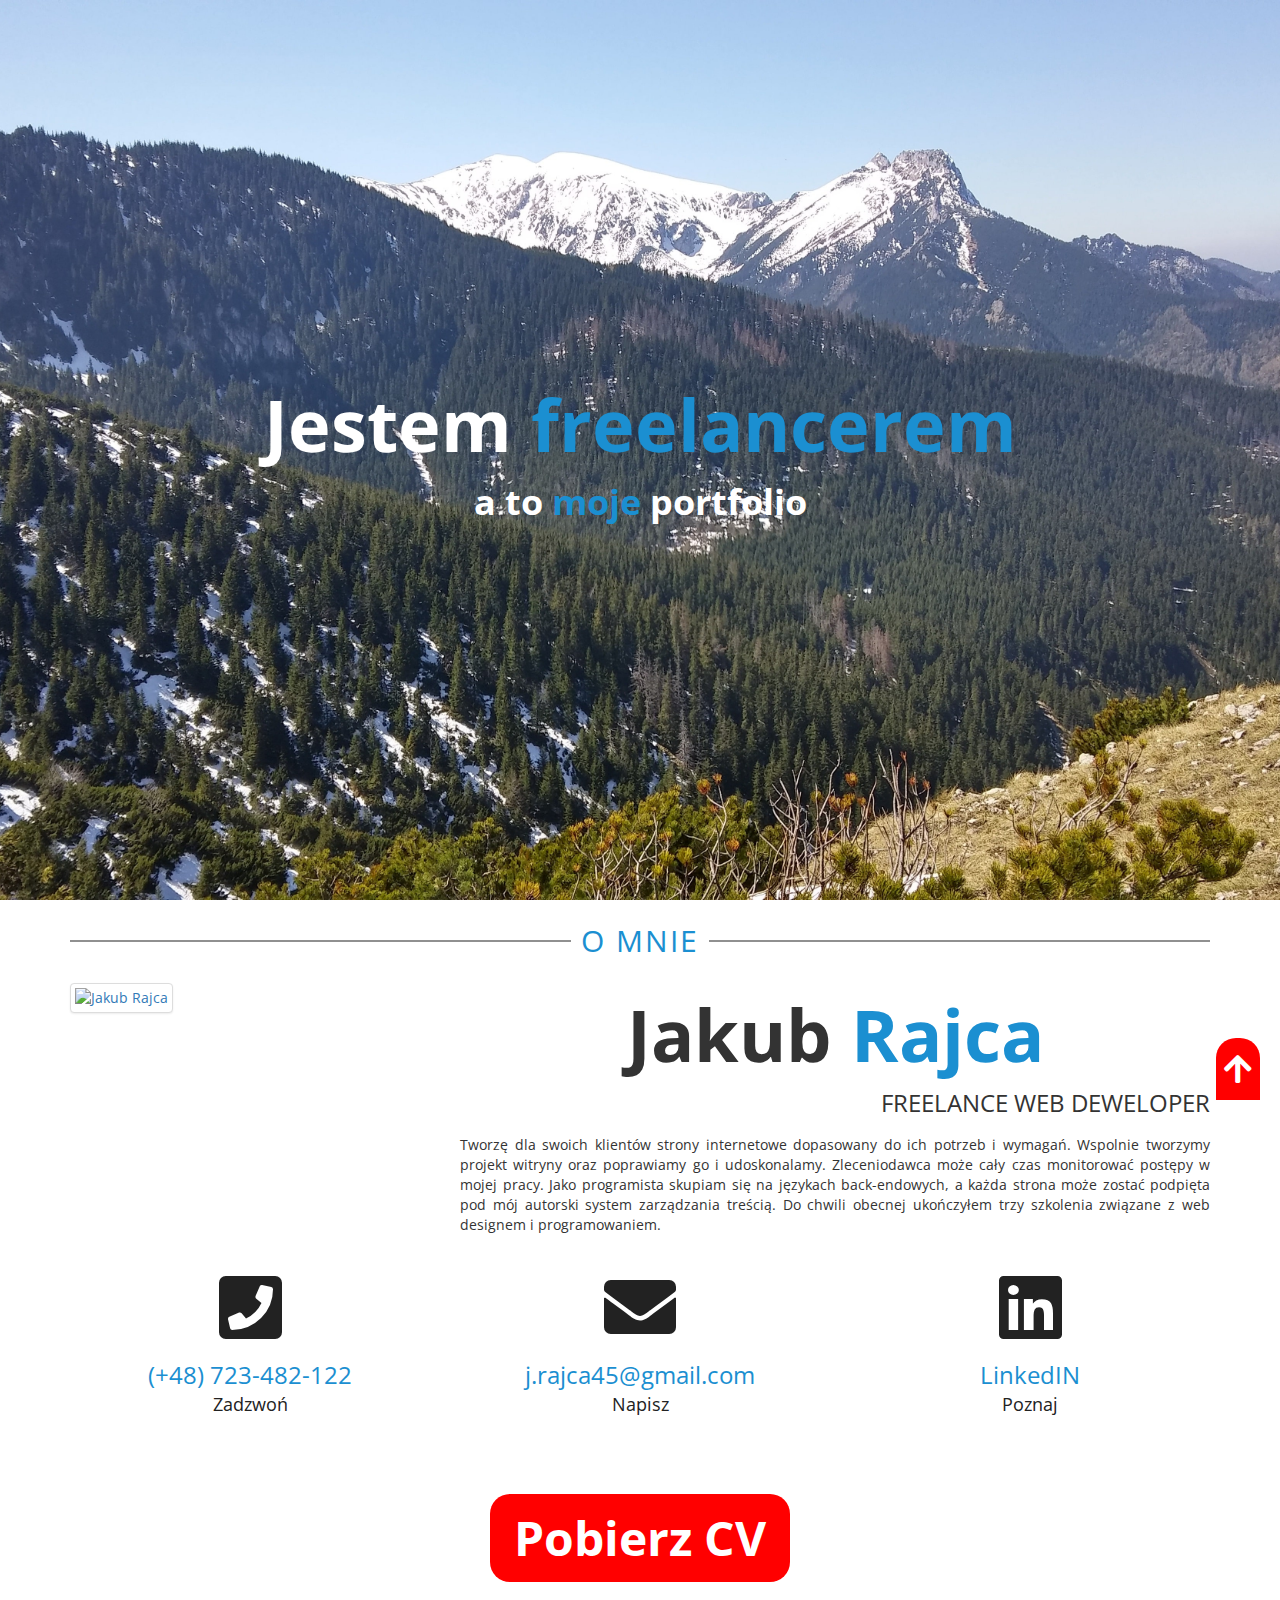
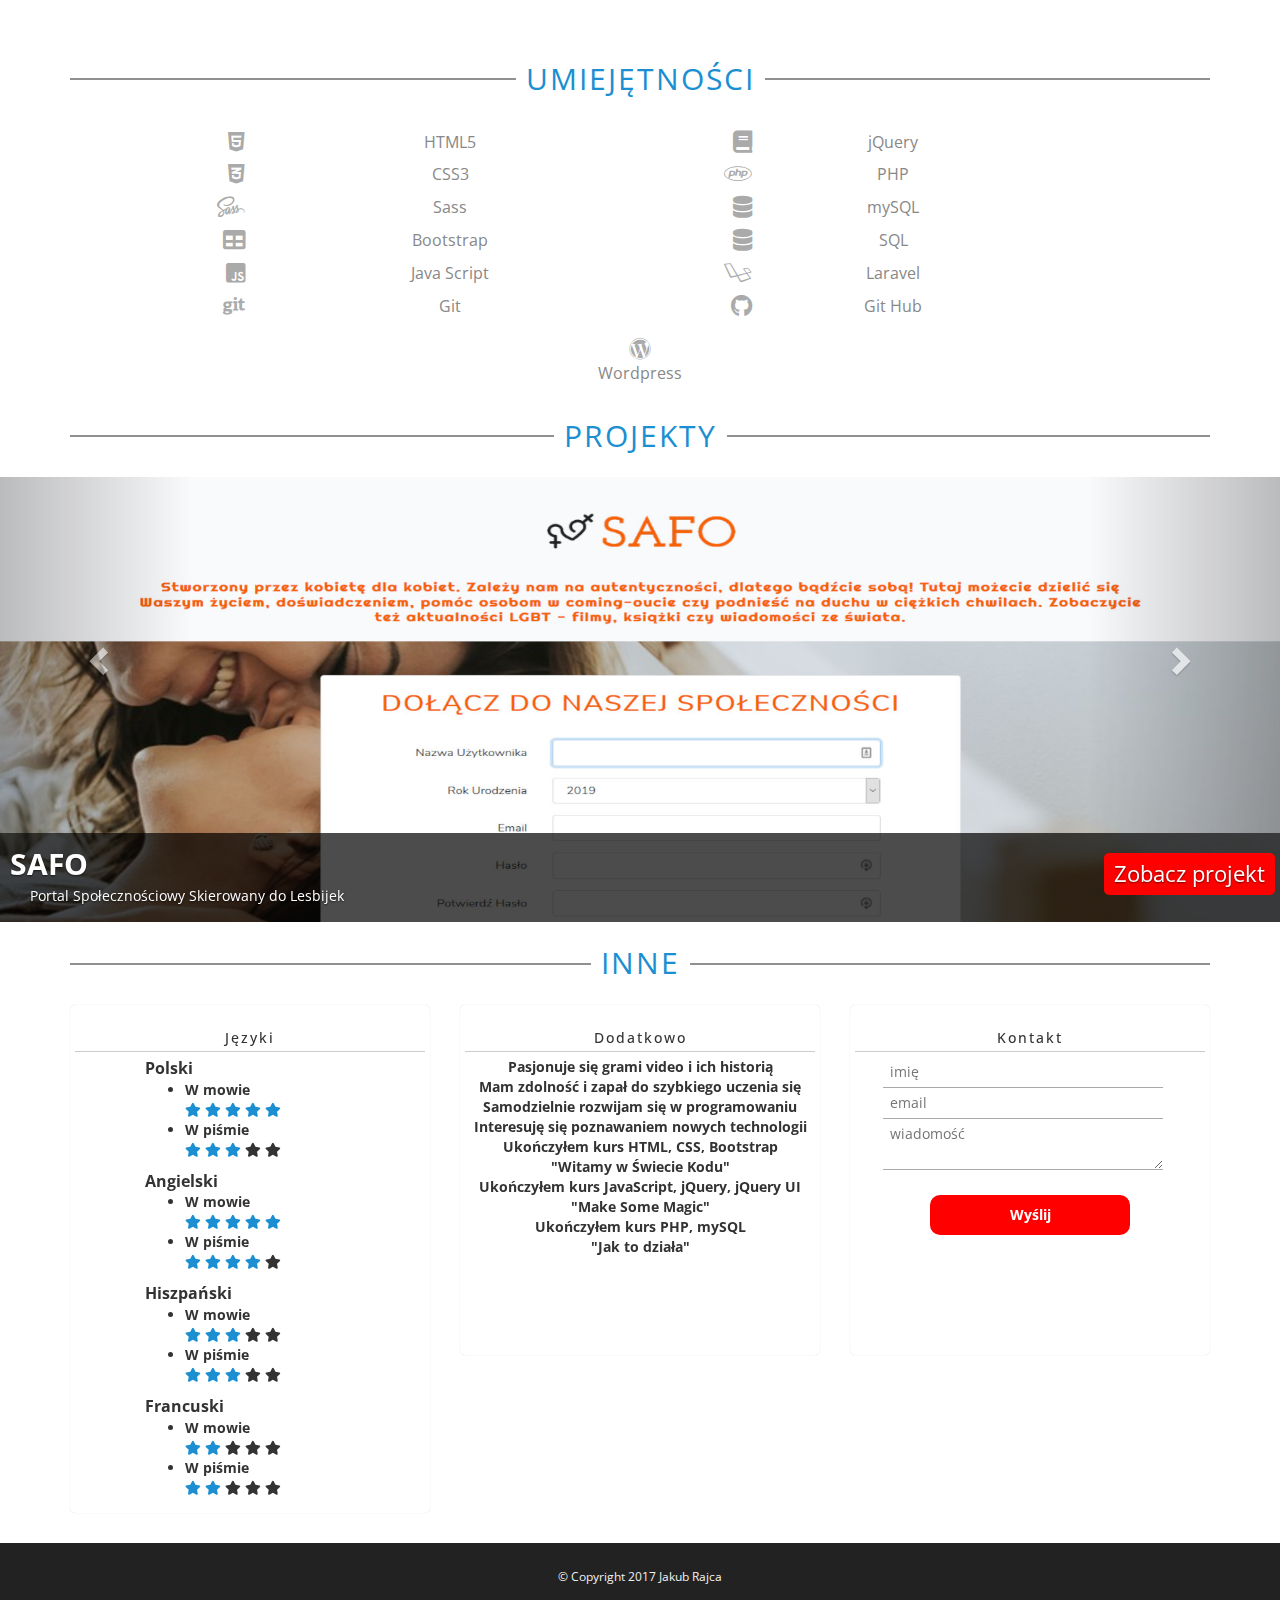
==== commit 3b0858b2: "takie tam projektowe faje" ====
--- a/index.html
+++ b/index.html
@@ -308,13 +308,13 @@
 											<div class="row">
 												<div class="col-md-8">
 													<div class="slider_title">
-														FHU Krzycho
+														Safo
 													</div>
 													<div class="slider_desc">
-														Witryna firmy budowlanej
+														Portal Społecznościowy Skierowany do Lesbijek
 													</div>
 												</div>
-													<a href="http://projekt1.jakubrajca.com.pl/" target="_blank" class="slider_btn bgcolor">
+													<a href="https://safo.com.pl/" target="_blank" class="slider_btn bgcolor">
 														Zobacz projekt
 													</a>
 												</div>
@@ -428,12 +428,12 @@
 			<div class="container">
 				<div class="project_box">
 					<div class="project_pic">
-						<a href="http://projekt1.jakubrajca.com.pl" target="_blank">
+						<a href="https://safo.com.pl/" target="_blank">
 							<img class="img-responsive"src="img/slider/1.jpg">
 						</a>
 					</div>
 					<div class="project_title">
-						FHU Krzycho
+						Safo
 					</div>
 				</div>
 			</div>
